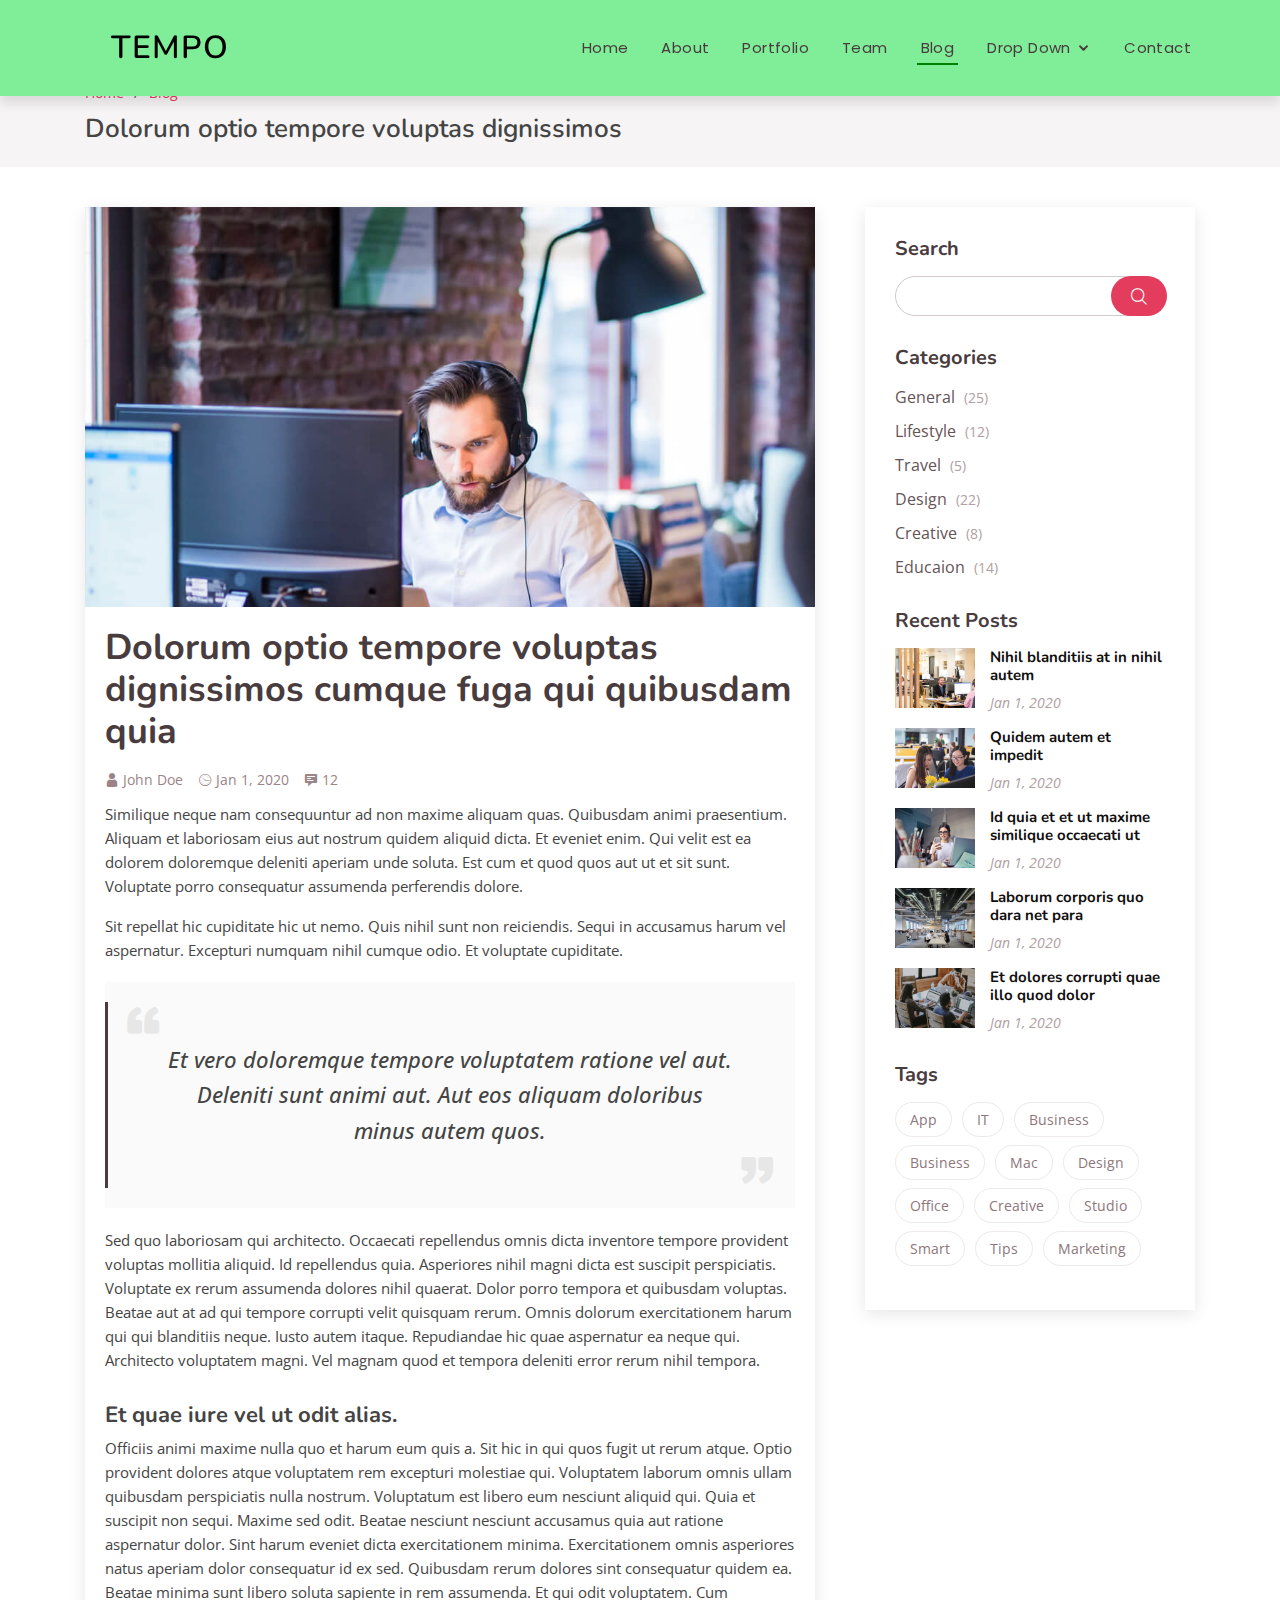
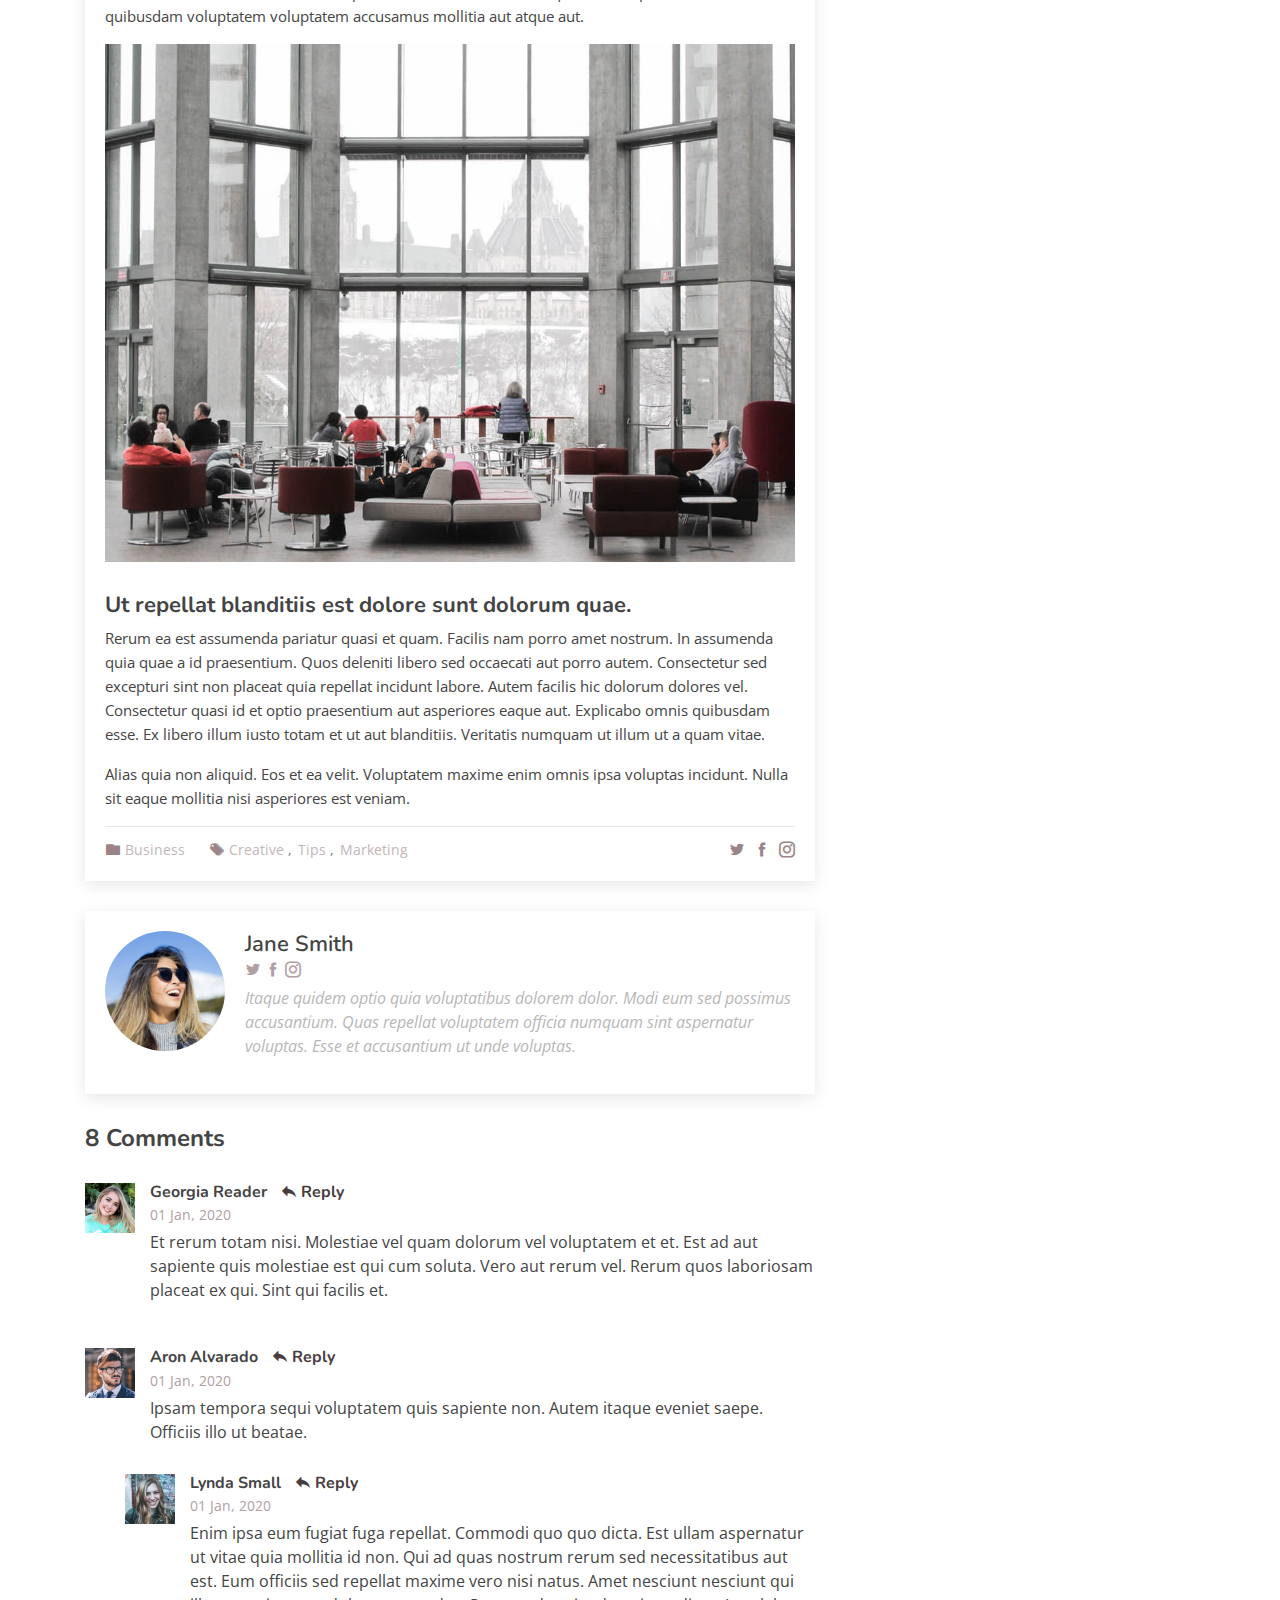
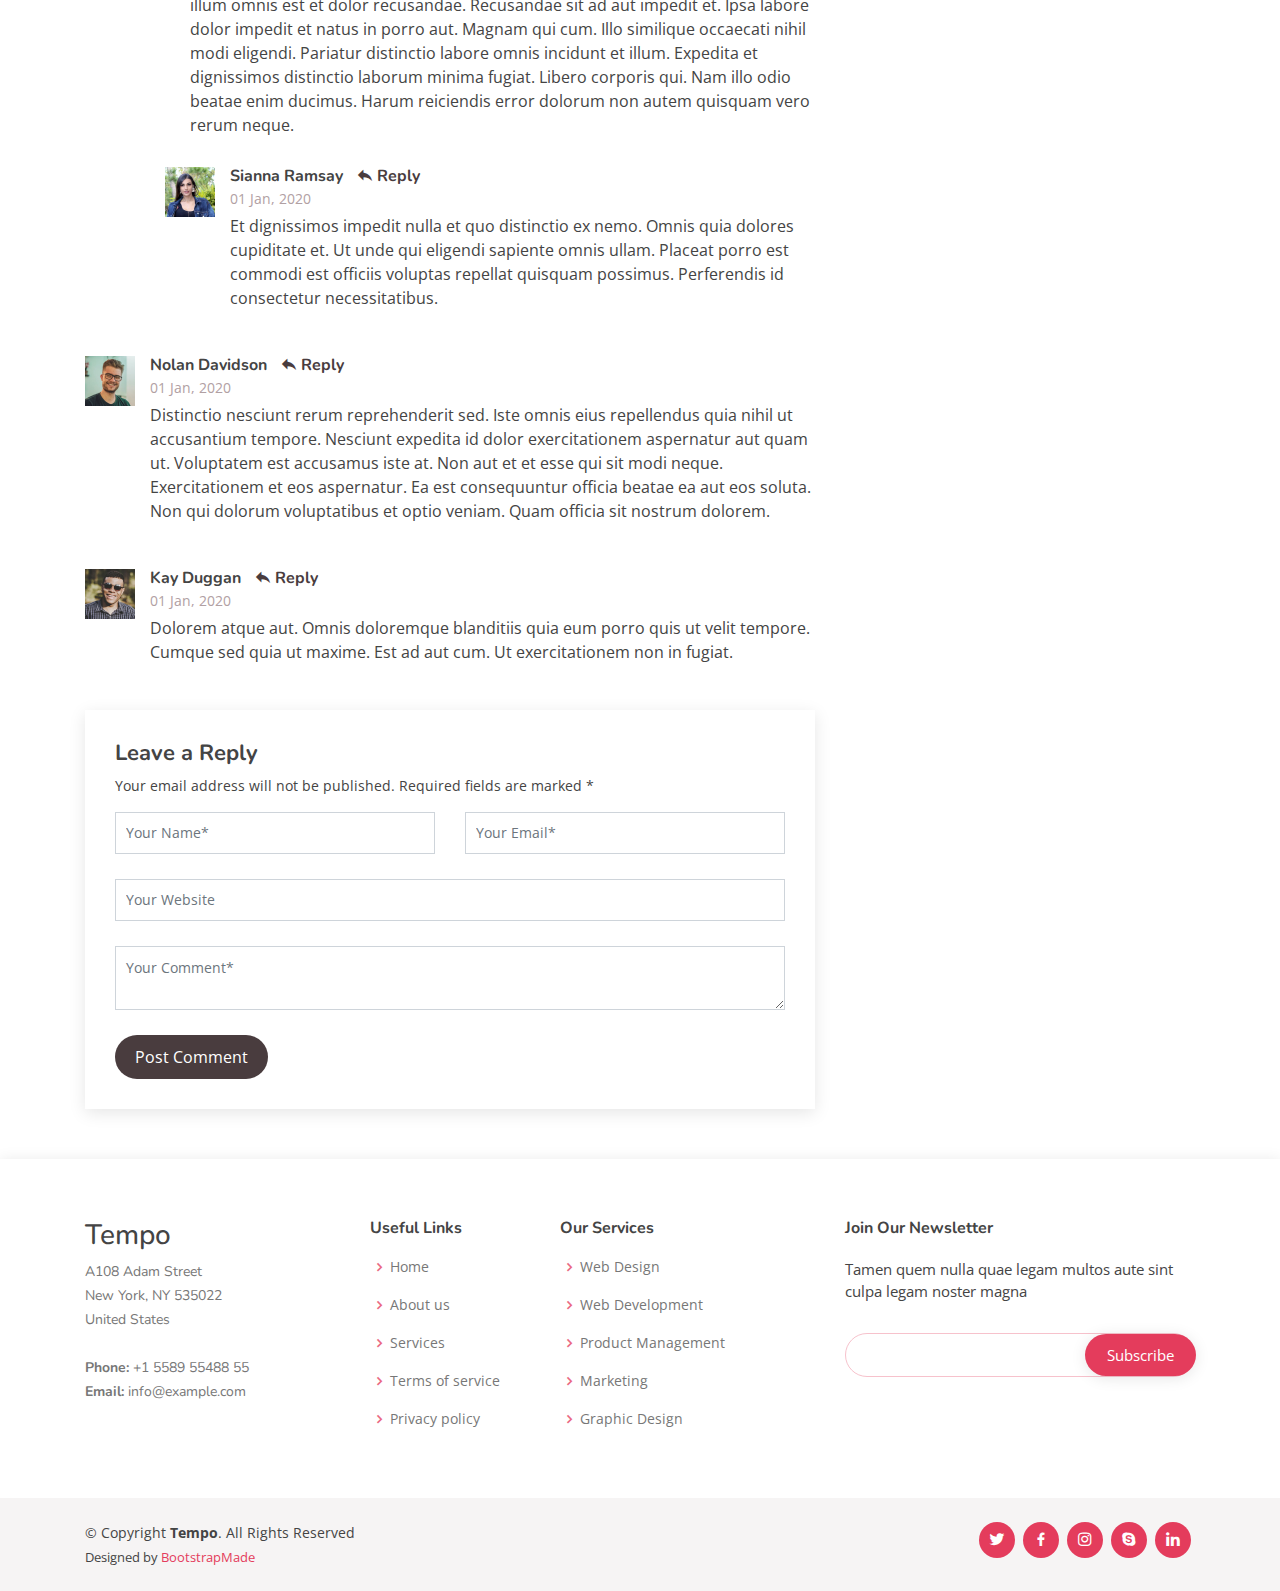
==== blog-single.html @ 58a2b062 "proyecto humus" ====
<!DOCTYPE html>
<html lang="en">

<head>
  <meta charset="utf-8">
  <meta content="width=device-width, initial-scale=1.0" name="viewport">

  <title>Blog Single - Tempo Bootstrap Template</title>
  <meta content="" name="descriptison">
  <meta content="" name="keywords">

  <!-- Favicons -->
  <link href="assets/img/favicon.png" rel="icon">
  <link href="assets/img/apple-touch-icon.png" rel="apple-touch-icon">

  <!-- Google Fonts -->
  <link href="https://fonts.googleapis.com/css?family=Open+Sans:300,300i,400,400i,600,600i,700,700i|Nunito:300,300i,400,400i,600,600i,700,700i|Poppins:300,300i,400,400i,500,500i,600,600i,700,700i" rel="stylesheet">

  <!-- Vendor CSS Files -->
  <link href="assets/vendor/bootstrap/css/bootstrap.min.css" rel="stylesheet">
  <link href="assets/vendor/icofont/icofont.min.css" rel="stylesheet">
  <link href="assets/vendor/boxicons/css/boxicons.min.css" rel="stylesheet">
  <link href="assets/vendor/remixicon/remixicon.css" rel="stylesheet">
  <link href="assets/vendor/venobox/venobox.css" rel="stylesheet">
  <link href="assets/vendor/owl.carousel/assets/owl.carousel.min.css" rel="stylesheet">

  <!-- Template Main CSS File -->
  <link href="assets/css/style.css" rel="stylesheet">

  <!-- =======================================================
  * Template Name: Tempo - v2.1.0
  * Template URL: https://bootstrapmade.com/tempo-free-onepage-bootstrap-theme/
  * Author: BootstrapMade.com
  * License: https://bootstrapmade.com/license/
  ======================================================== -->
</head>

<body>

  <!-- ======= Header ======= -->
  <header id="header" class="fixed-top header-inner-pages">
    <div class="container d-flex align-items-center">

      <h1 class="logo mr-auto"><a href="index.html">Tempo</a></h1>
      <!-- Uncomment below if you prefer to use an image logo -->
      <!-- <a href="index.html" class="logo mr-auto"><img src="assets/img/logo.png" alt="" class="img-fluid"></a>-->

      <nav class="nav-menu d-none d-lg-block">
        <ul>
          <li><a href="index.html">Home</a></li>
          <li><a href="#about">About</a></li>
        <!--  <li><a href="#services">Services</a></li> -->
          <li><a href="#portfolio">Portfolio</a></li>
          <li><a href="#team">Team</a></li>
          <li class="active"><a href="blog.html">Blog</a></li>
          <li class="drop-down"><a href="">Drop Down</a>
            <ul>
              <li><a href="#">Drop Down 1</a></li>
              <li class="drop-down"><a href="#">Deep Drop Down</a>
                <ul>
                  <li><a href="#">Deep Drop Down 1</a></li>
                  <li><a href="#">Deep Drop Down 2</a></li>
                  <li><a href="#">Deep Drop Down 3</a></li>
                  <li><a href="#">Deep Drop Down 4</a></li>
                  <li><a href="#">Deep Drop Down 5</a></li>
                </ul>
              </li>
              <li><a href="#">Drop Down 2</a></li>
              <li><a href="#">Drop Down 3</a></li>
              <li><a href="#">Drop Down 4</a></li>
            </ul>
          </li>
          <li><a href="#contact">Contact</a></li>

        </ul>
      </nav><!-- .nav-menu -->

    </div>
  </header><!-- End Header -->

  <main id="main">

    <!-- ======= Breadcrumbs ======= -->
    <section id="breadcrumbs" class="breadcrumbs">
      <div class="container">

        <ol>
          <li><a href="index.html">Home</a></li>
          <li><a href="blog.html">Blog</a></li>
        </ol>
        <h2>Dolorum optio tempore voluptas dignissimos</h2>

      </div>
    </section><!-- End Breadcrumbs -->

    <!-- ======= Blog Section ======= -->
    <section id="blog" class="blog">
      <div class="container">

        <div class="row">

          <div class="col-lg-8 entries">

            <article class="entry entry-single">

              <div class="entry-img">
                <img src="assets/img/blog-1.jpg" alt="" class="img-fluid">
              </div>

              <h2 class="entry-title">
                <a href="blog-single.html">Dolorum optio tempore voluptas dignissimos cumque fuga qui quibusdam quia</a>
              </h2>

              <div class="entry-meta">
                <ul>
                  <li class="d-flex align-items-center"><i class="icofont-user"></i> <a href="blog-single.html">John Doe</a></li>
                  <li class="d-flex align-items-center"><i class="icofont-wall-clock"></i> <a href="blog-single.html"><time datetime="2020-01-01">Jan 1, 2020</time></a></li>
                  <li class="d-flex align-items-center"><i class="icofont-comment"></i> <a href="blog-single.html">12</a></li>
                </ul>
              </div>

              <div class="entry-content">
                <p>
                  Similique neque nam consequuntur ad non maxime aliquam quas. Quibusdam animi praesentium. Aliquam et laboriosam eius aut nostrum quidem aliquid dicta.
                  Et eveniet enim. Qui velit est ea dolorem doloremque deleniti aperiam unde soluta. Est cum et quod quos aut ut et sit sunt. Voluptate porro consequatur assumenda perferendis dolore.
                </p>

                <p>
                  Sit repellat hic cupiditate hic ut nemo. Quis nihil sunt non reiciendis. Sequi in accusamus harum vel aspernatur. Excepturi numquam nihil cumque odio. Et voluptate cupiditate.
                </p>

                <blockquote>
                  <i class="icofont-quote-left quote-left"></i>
                  <p>
                    Et vero doloremque tempore voluptatem ratione vel aut. Deleniti sunt animi aut. Aut eos aliquam doloribus minus autem quos.
                  </p>
                  <i class="las la-quote-right quote-right"></i>
                  <i class="icofont-quote-right quote-right"></i>
                </blockquote>

                <p>
                  Sed quo laboriosam qui architecto. Occaecati repellendus omnis dicta inventore tempore provident voluptas mollitia aliquid. Id repellendus quia. Asperiores nihil magni dicta est suscipit perspiciatis. Voluptate ex rerum assumenda dolores nihil quaerat.
                  Dolor porro tempora et quibusdam voluptas. Beatae aut at ad qui tempore corrupti velit quisquam rerum. Omnis dolorum exercitationem harum qui qui blanditiis neque.
                  Iusto autem itaque. Repudiandae hic quae aspernatur ea neque qui. Architecto voluptatem magni. Vel magnam quod et tempora deleniti error rerum nihil tempora.
                </p>

                <h3>Et quae iure vel ut odit alias.</h3>
                <p>
                  Officiis animi maxime nulla quo et harum eum quis a. Sit hic in qui quos fugit ut rerum atque. Optio provident dolores atque voluptatem rem excepturi molestiae qui. Voluptatem laborum omnis ullam quibusdam perspiciatis nulla nostrum. Voluptatum est libero eum nesciunt aliquid qui.
                  Quia et suscipit non sequi. Maxime sed odit. Beatae nesciunt nesciunt accusamus quia aut ratione aspernatur dolor. Sint harum eveniet dicta exercitationem minima. Exercitationem omnis asperiores natus aperiam dolor consequatur id ex sed. Quibusdam rerum dolores sint consequatur quidem ea.
                  Beatae minima sunt libero soluta sapiente in rem assumenda. Et qui odit voluptatem. Cum quibusdam voluptatem voluptatem accusamus mollitia aut atque aut.
                </p>
                <img src="assets/img/blog-inside-post.jpg" class="img-fluid" alt="">

                <h3>Ut repellat blanditiis est dolore sunt dolorum quae.</h3>
                <p>
                  Rerum ea est assumenda pariatur quasi et quam. Facilis nam porro amet nostrum. In assumenda quia quae a id praesentium. Quos deleniti libero sed occaecati aut porro autem. Consectetur sed excepturi sint non placeat quia repellat incidunt labore. Autem facilis hic dolorum dolores vel.
                  Consectetur quasi id et optio praesentium aut asperiores eaque aut. Explicabo omnis quibusdam esse. Ex libero illum iusto totam et ut aut blanditiis. Veritatis numquam ut illum ut a quam vitae.
                </p>
                <p>
                  Alias quia non aliquid. Eos et ea velit. Voluptatem maxime enim omnis ipsa voluptas incidunt. Nulla sit eaque mollitia nisi asperiores est veniam.
                </p>

              </div>

              <div class="entry-footer clearfix">
                <div class="float-left">
                  <i class="icofont-folder"></i>
                  <ul class="cats">
                    <li><a href="#">Business</a></li>
                  </ul>

                  <i class="icofont-tags"></i>
                  <ul class="tags">
                    <li><a href="#">Creative</a></li>
                    <li><a href="#">Tips</a></li>
                    <li><a href="#">Marketing</a></li>
                  </ul>
                </div>

                <div class="float-right share">
                  <a href="" title="Share on Twitter"><i class="icofont-twitter"></i></a>
                  <a href="" title="Share on Facebook"><i class="icofont-facebook"></i></a>
                  <a href="" title="Share on Instagram"><i class="icofont-instagram"></i></a>
                </div>

              </div>

            </article><!-- End blog entry -->

            <div class="blog-author clearfix">
              <img src="assets/img/blog-author.jpg" class="rounded-circle float-left" alt="">
              <h4>Jane Smith</h4>
              <div class="social-links">
                <a href="https://twitters.com/#"><i class="icofont-twitter"></i></a>
                <a href="https://facebook.com/#"><i class="icofont-facebook"></i></a>
                <a href="https://instagram.com/#"><i class="icofont-instagram"></i></a>
              </div>
              <p>
                Itaque quidem optio quia voluptatibus dolorem dolor. Modi eum sed possimus accusantium. Quas repellat voluptatem officia numquam sint aspernatur voluptas. Esse et accusantium ut unde voluptas.
              </p>
            </div><!-- End blog author bio -->

            <div class="blog-comments">

              <h4 class="comments-count">8 Comments</h4>

              <div id="comment-1" class="comment clearfix">
                <img src="assets/img/comments-1.jpg" class="comment-img  float-left" alt="">
                <h5><a href="">Georgia Reader</a> <a href="#" class="reply"><i class="icofont-reply"></i> Reply</a></h5>
                <time datetime="2020-01-01">01 Jan, 2020</time>
                <p>
                  Et rerum totam nisi. Molestiae vel quam dolorum vel voluptatem et et. Est ad aut sapiente quis molestiae est qui cum soluta.
                  Vero aut rerum vel. Rerum quos laboriosam placeat ex qui. Sint qui facilis et.
                </p>

              </div><!-- End comment #1 -->

              <div id="comment-2" class="comment clearfix">
                <img src="assets/img/comments-2.jpg" class="comment-img  float-left" alt="">
                <h5><a href="">Aron Alvarado</a> <a href="#" class="reply"><i class="icofont-reply"></i> Reply</a></h5>
                <time datetime="2020-01-01">01 Jan, 2020</time>
                <p>
                  Ipsam tempora sequi voluptatem quis sapiente non. Autem itaque eveniet saepe. Officiis illo ut beatae.
                </p>

                <div id="comment-reply-1" class="comment comment-reply clearfix">
                  <img src="assets/img/comments-3.jpg" class="comment-img  float-left" alt="">
                  <h5><a href="">Lynda Small</a> <a href="#" class="reply"><i class="icofont-reply"></i> Reply</a></h5>
                  <time datetime="2020-01-01">01 Jan, 2020</time>
                  <p>
                    Enim ipsa eum fugiat fuga repellat. Commodi quo quo dicta. Est ullam aspernatur ut vitae quia mollitia id non. Qui ad quas nostrum rerum sed necessitatibus aut est. Eum officiis sed repellat maxime vero nisi natus. Amet nesciunt nesciunt qui illum omnis est et dolor recusandae.

                    Recusandae sit ad aut impedit et. Ipsa labore dolor impedit et natus in porro aut. Magnam qui cum. Illo similique occaecati nihil modi eligendi. Pariatur distinctio labore omnis incidunt et illum. Expedita et dignissimos distinctio laborum minima fugiat.

                    Libero corporis qui. Nam illo odio beatae enim ducimus. Harum reiciendis error dolorum non autem quisquam vero rerum neque.
                  </p>

                  <div id="comment-reply-2" class="comment comment-reply clearfix">
                    <img src="assets/img/comments-4.jpg" class="comment-img  float-left" alt="">
                    <h5><a href="">Sianna Ramsay</a> <a href="#" class="reply"><i class="icofont-reply"></i> Reply</a></h5>
                    <time datetime="2020-01-01">01 Jan, 2020</time>
                    <p>
                      Et dignissimos impedit nulla et quo distinctio ex nemo. Omnis quia dolores cupiditate et. Ut unde qui eligendi sapiente omnis ullam. Placeat porro est commodi est officiis voluptas repellat quisquam possimus. Perferendis id consectetur necessitatibus.
                    </p>

                  </div><!-- End comment reply #2-->

                </div><!-- End comment reply #1-->

              </div><!-- End comment #2-->

              <div id="comment-3" class="comment clearfix">
                <img src="assets/img/comments-5.jpg" class="comment-img  float-left" alt="">
                <h5><a href="">Nolan Davidson</a> <a href="#" class="reply"><i class="icofont-reply"></i> Reply</a></h5>
                <time datetime="2020-01-01">01 Jan, 2020</time>
                <p>
                  Distinctio nesciunt rerum reprehenderit sed. Iste omnis eius repellendus quia nihil ut accusantium tempore. Nesciunt expedita id dolor exercitationem aspernatur aut quam ut. Voluptatem est accusamus iste at.
                  Non aut et et esse qui sit modi neque. Exercitationem et eos aspernatur. Ea est consequuntur officia beatae ea aut eos soluta. Non qui dolorum voluptatibus et optio veniam. Quam officia sit nostrum dolorem.
                </p>

              </div><!-- End comment #3 -->

              <div id="comment-4" class="comment clearfix">
                <img src="assets/img/comments-6.jpg" class="comment-img  float-left" alt="">
                <h5><a href="">Kay Duggan</a> <a href="#" class="reply"><i class="icofont-reply"></i> Reply</a></h5>
                <time datetime="2020-01-01">01 Jan, 2020</time>
                <p>
                  Dolorem atque aut. Omnis doloremque blanditiis quia eum porro quis ut velit tempore. Cumque sed quia ut maxime. Est ad aut cum. Ut exercitationem non in fugiat.
                </p>

              </div><!-- End comment #4 -->

              <div class="reply-form">
                <h4>Leave a Reply</h4>
                <p>Your email address will not be published. Required fields are marked * </p>
                <form action="">
                  <div class="row">
                    <div class="col-md-6 form-group">
                      <input name="name" type="text" class="form-control" placeholder="Your Name*">
                    </div>
                    <div class="col-md-6 form-group">
                      <input name="email" type="text" class="form-control" placeholder="Your Email*">
                    </div>
                  </div>
                  <div class="row">
                    <div class="col form-group">
                      <input name="website" type="text" class="form-control" placeholder="Your Website">
                    </div>
                  </div>
                  <div class="row">
                    <div class="col form-group">
                      <textarea name="comment" class="form-control" placeholder="Your Comment*"></textarea>
                    </div>
                  </div>
                  <button type="submit" class="btn btn-primary">Post Comment</button>

                </form>

              </div>

            </div><!-- End blog comments -->

          </div><!-- End blog entries list -->

          <div class="col-lg-4">

            <div class="sidebar">

              <h3 class="sidebar-title">Search</h3>
              <div class="sidebar-item search-form">
                <form action="">
                  <input type="text">
                  <button type="submit"><i class="icofont-search"></i></button>
                </form>

              </div><!-- End sidebar search formn-->

              <h3 class="sidebar-title">Categories</h3>
              <div class="sidebar-item categories">
                <ul>
                  <li><a href="#">General <span>(25)</span></a></li>
                  <li><a href="#">Lifestyle <span>(12)</span></a></li>
                  <li><a href="#">Travel <span>(5)</span></a></li>
                  <li><a href="#">Design <span>(22)</span></a></li>
                  <li><a href="#">Creative <span>(8)</span></a></li>
                  <li><a href="#">Educaion <span>(14)</span></a></li>
                </ul>

              </div><!-- End sidebar categories-->

              <h3 class="sidebar-title">Recent Posts</h3>
              <div class="sidebar-item recent-posts">
                <div class="post-item clearfix">
                  <img src="assets/img/blog-recent-1.jpg" alt="">
                  <h4><a href="blog-single.html">Nihil blanditiis at in nihil autem</a></h4>
                  <time datetime="2020-01-01">Jan 1, 2020</time>
                </div>

                <div class="post-item clearfix">
                  <img src="assets/img/blog-recent-2.jpg" alt="">
                  <h4><a href="blog-single.html">Quidem autem et impedit</a></h4>
                  <time datetime="2020-01-01">Jan 1, 2020</time>
                </div>

                <div class="post-item clearfix">
                  <img src="assets/img/blog-recent-3.jpg" alt="">
                  <h4><a href="blog-single.html">Id quia et et ut maxime similique occaecati ut</a></h4>
                  <time datetime="2020-01-01">Jan 1, 2020</time>
                </div>

                <div class="post-item clearfix">
                  <img src="assets/img/blog-recent-4.jpg" alt="">
                  <h4><a href="blog-single.html">Laborum corporis quo dara net para</a></h4>
                  <time datetime="2020-01-01">Jan 1, 2020</time>
                </div>

                <div class="post-item clearfix">
                  <img src="assets/img/blog-recent-5.jpg" alt="">
                  <h4><a href="blog-single.html">Et dolores corrupti quae illo quod dolor</a></h4>
                  <time datetime="2020-01-01">Jan 1, 2020</time>
                </div>

              </div><!-- End sidebar recent posts-->

              <h3 class="sidebar-title">Tags</h3>
              <div class="sidebar-item tags">
                <ul>
                  <li><a href="#">App</a></li>
                  <li><a href="#">IT</a></li>
                  <li><a href="#">Business</a></li>
                  <li><a href="#">Business</a></li>
                  <li><a href="#">Mac</a></li>
                  <li><a href="#">Design</a></li>
                  <li><a href="#">Office</a></li>
                  <li><a href="#">Creative</a></li>
                  <li><a href="#">Studio</a></li>
                  <li><a href="#">Smart</a></li>
                  <li><a href="#">Tips</a></li>
                  <li><a href="#">Marketing</a></li>
                </ul>

              </div><!-- End sidebar tags-->

            </div><!-- End sidebar -->

          </div><!-- End blog sidebar -->

        </div>

      </div>
    </section><!-- End Blog Section -->

  </main><!-- End #main -->

  <!-- ======= Footer ======= -->
  <footer id="footer">

    <div class="footer-top">
      <div class="container">
        <div class="row">

          <div class="col-lg-3 col-md-6 footer-contact">
            <h3>Tempo</h3>
            <p>
              A108 Adam Street <br>
              New York, NY 535022<br>
              United States <br><br>
              <strong>Phone:</strong> +1 5589 55488 55<br>
              <strong>Email:</strong> info@example.com<br>
            </p>
          </div>

          <div class="col-lg-2 col-md-6 footer-links">
            <h4>Useful Links</h4>
            <ul>
              <li><i class="bx bx-chevron-right"></i> <a href="#">Home</a></li>
              <li><i class="bx bx-chevron-right"></i> <a href="#">About us</a></li>
              <li><i class="bx bx-chevron-right"></i> <a href="#">Services</a></li>
              <li><i class="bx bx-chevron-right"></i> <a href="#">Terms of service</a></li>
              <li><i class="bx bx-chevron-right"></i> <a href="#">Privacy policy</a></li>
            </ul>
          </div>

          <div class="col-lg-3 col-md-6 footer-links">
            <h4>Our Services</h4>
            <ul>
              <li><i class="bx bx-chevron-right"></i> <a href="#">Web Design</a></li>
              <li><i class="bx bx-chevron-right"></i> <a href="#">Web Development</a></li>
              <li><i class="bx bx-chevron-right"></i> <a href="#">Product Management</a></li>
              <li><i class="bx bx-chevron-right"></i> <a href="#">Marketing</a></li>
              <li><i class="bx bx-chevron-right"></i> <a href="#">Graphic Design</a></li>
            </ul>
          </div>

          <div class="col-lg-4 col-md-6 footer-newsletter">
            <h4>Join Our Newsletter</h4>
            <p>Tamen quem nulla quae legam multos aute sint culpa legam noster magna</p>
            <form action="" method="post">
              <input type="email" name="email"><input type="submit" value="Subscribe">
            </form>
          </div>

        </div>
      </div>
    </div>

    <div class="container d-md-flex py-4">

      <div class="mr-md-auto text-center text-md-left">
        <div class="copyright">
          &copy; Copyright <strong><span>Tempo</span></strong>. All Rights Reserved
        </div>
        <div class="credits">
          <!-- All the links in the footer should remain intact. -->
          <!-- You can delete the links only if you purchased the pro version. -->
          <!-- Licensing information: https://bootstrapmade.com/license/ -->
          <!-- Purchase the pro version with working PHP/AJAX contact form: https://bootstrapmade.com/tempo-free-onepage-bootstrap-theme/ -->
          Designed by <a href="https://bootstrapmade.com/">BootstrapMade</a>
        </div>
      </div>
      <div class="social-links text-center text-md-right pt-3 pt-md-0">
        <a href="#" class="twitter"><i class="bx bxl-twitter"></i></a>
        <a href="#" class="facebook"><i class="bx bxl-facebook"></i></a>
        <a href="#" class="instagram"><i class="bx bxl-instagram"></i></a>
        <a href="#" class="google-plus"><i class="bx bxl-skype"></i></a>
        <a href="#" class="linkedin"><i class="bx bxl-linkedin"></i></a>
      </div>
    </div>
  </footer><!-- End Footer -->

  <a href="#" class="back-to-top"><i class="ri-arrow-up-line"></i></a>

  <!-- Vendor JS Files -->
  <script src="assets/vendor/jquery/jquery.min.js"></script>
  <script src="assets/vendor/bootstrap/js/bootstrap.bundle.min.js"></script>
  <script src="assets/vendor/jquery.easing/jquery.easing.min.js"></script>
  <script src="assets/vendor/php-email-form/validate.js"></script>
  <script src="assets/vendor/isotope-layout/isotope.pkgd.min.js"></script>
  <script src="assets/vendor/venobox/venobox.min.js"></script>
  <script src="assets/vendor/owl.carousel/owl.carousel.min.js"></script>

  <!-- Template Main JS File -->
  <script src="assets/js/main.js"></script>

</body>

</html>
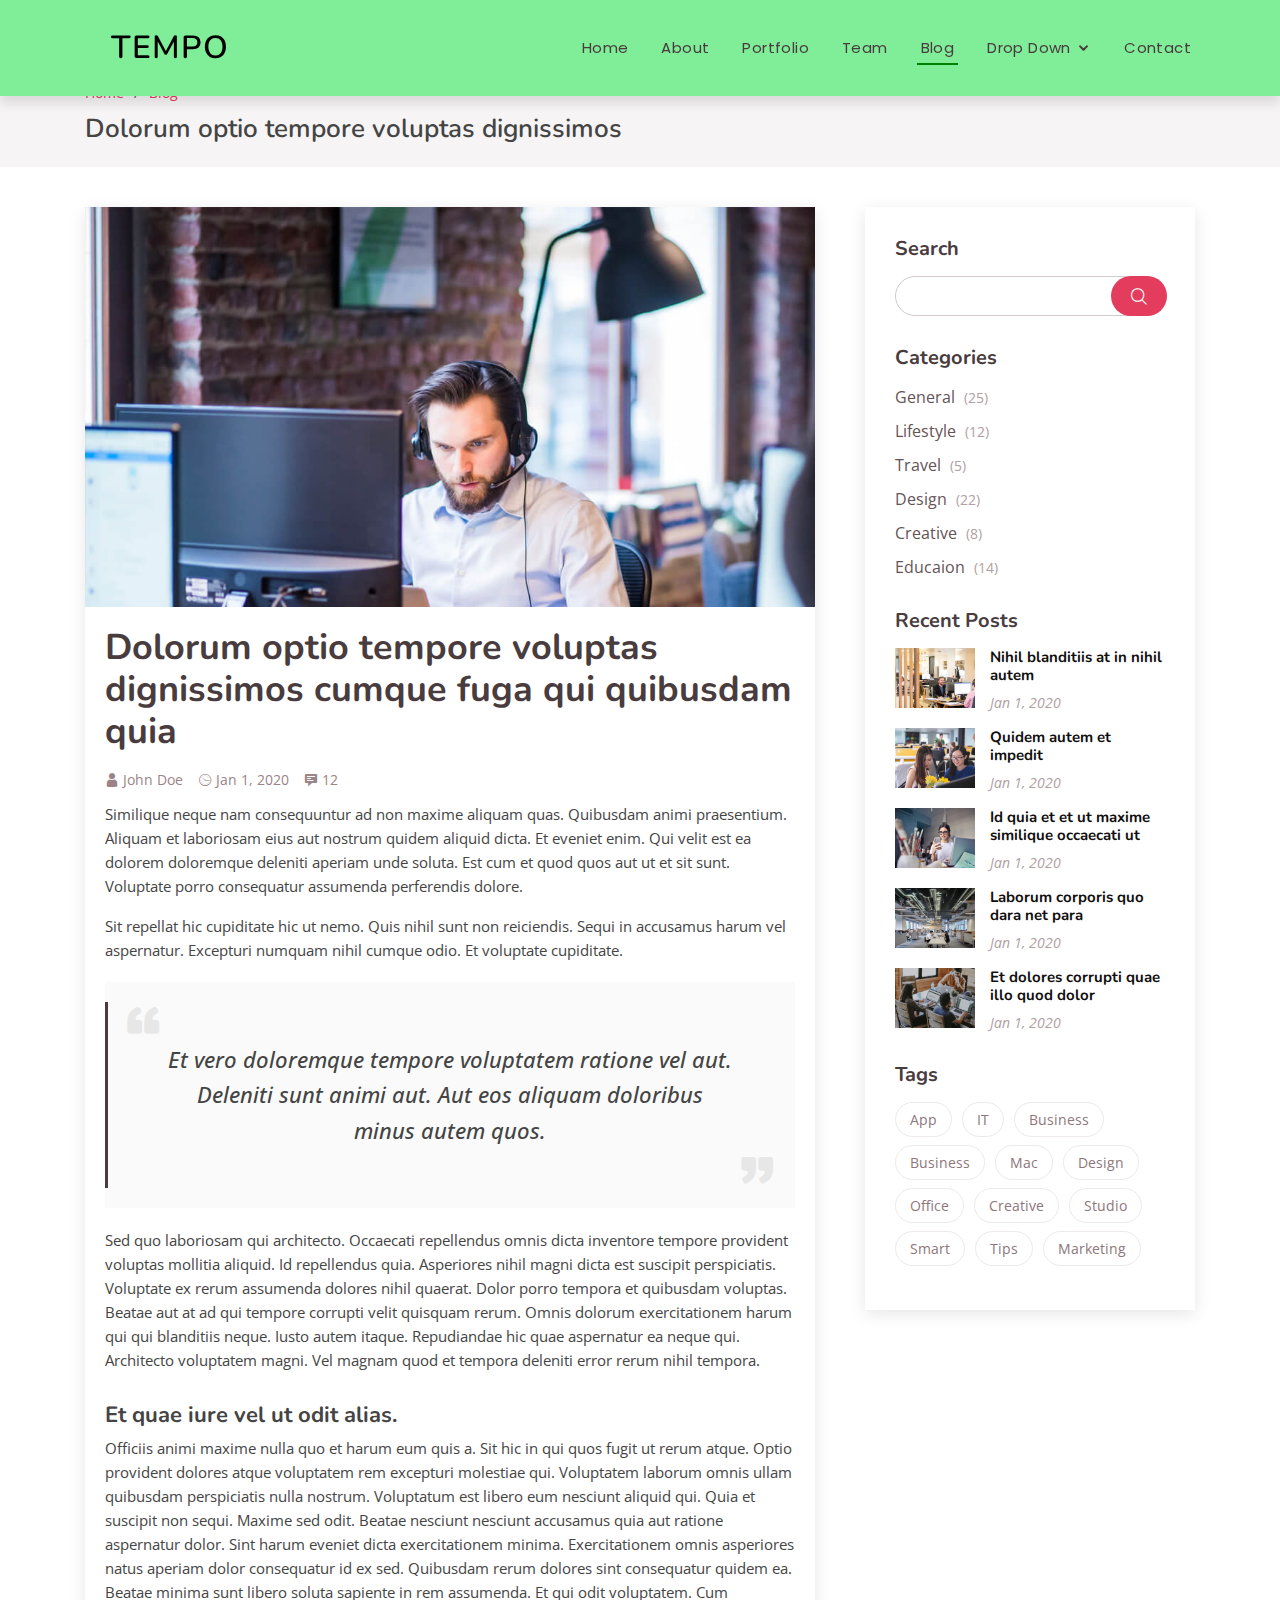
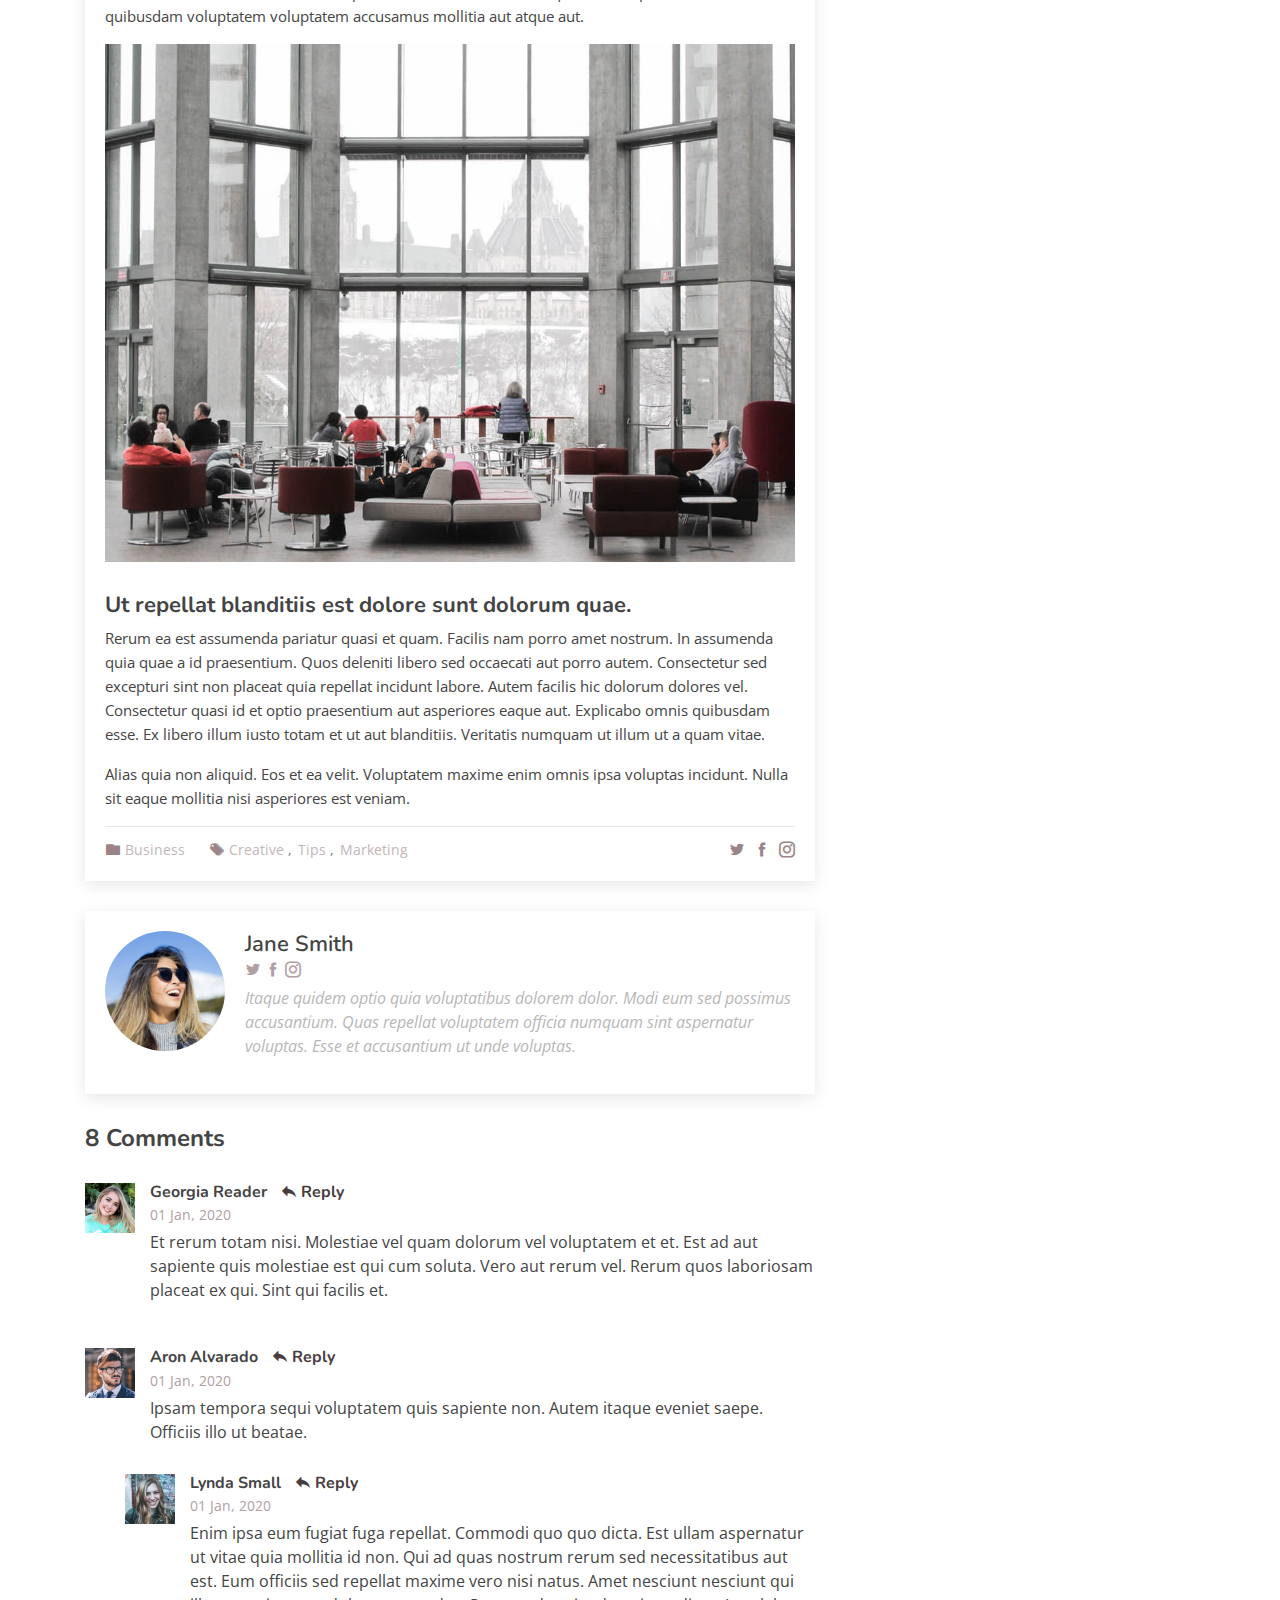
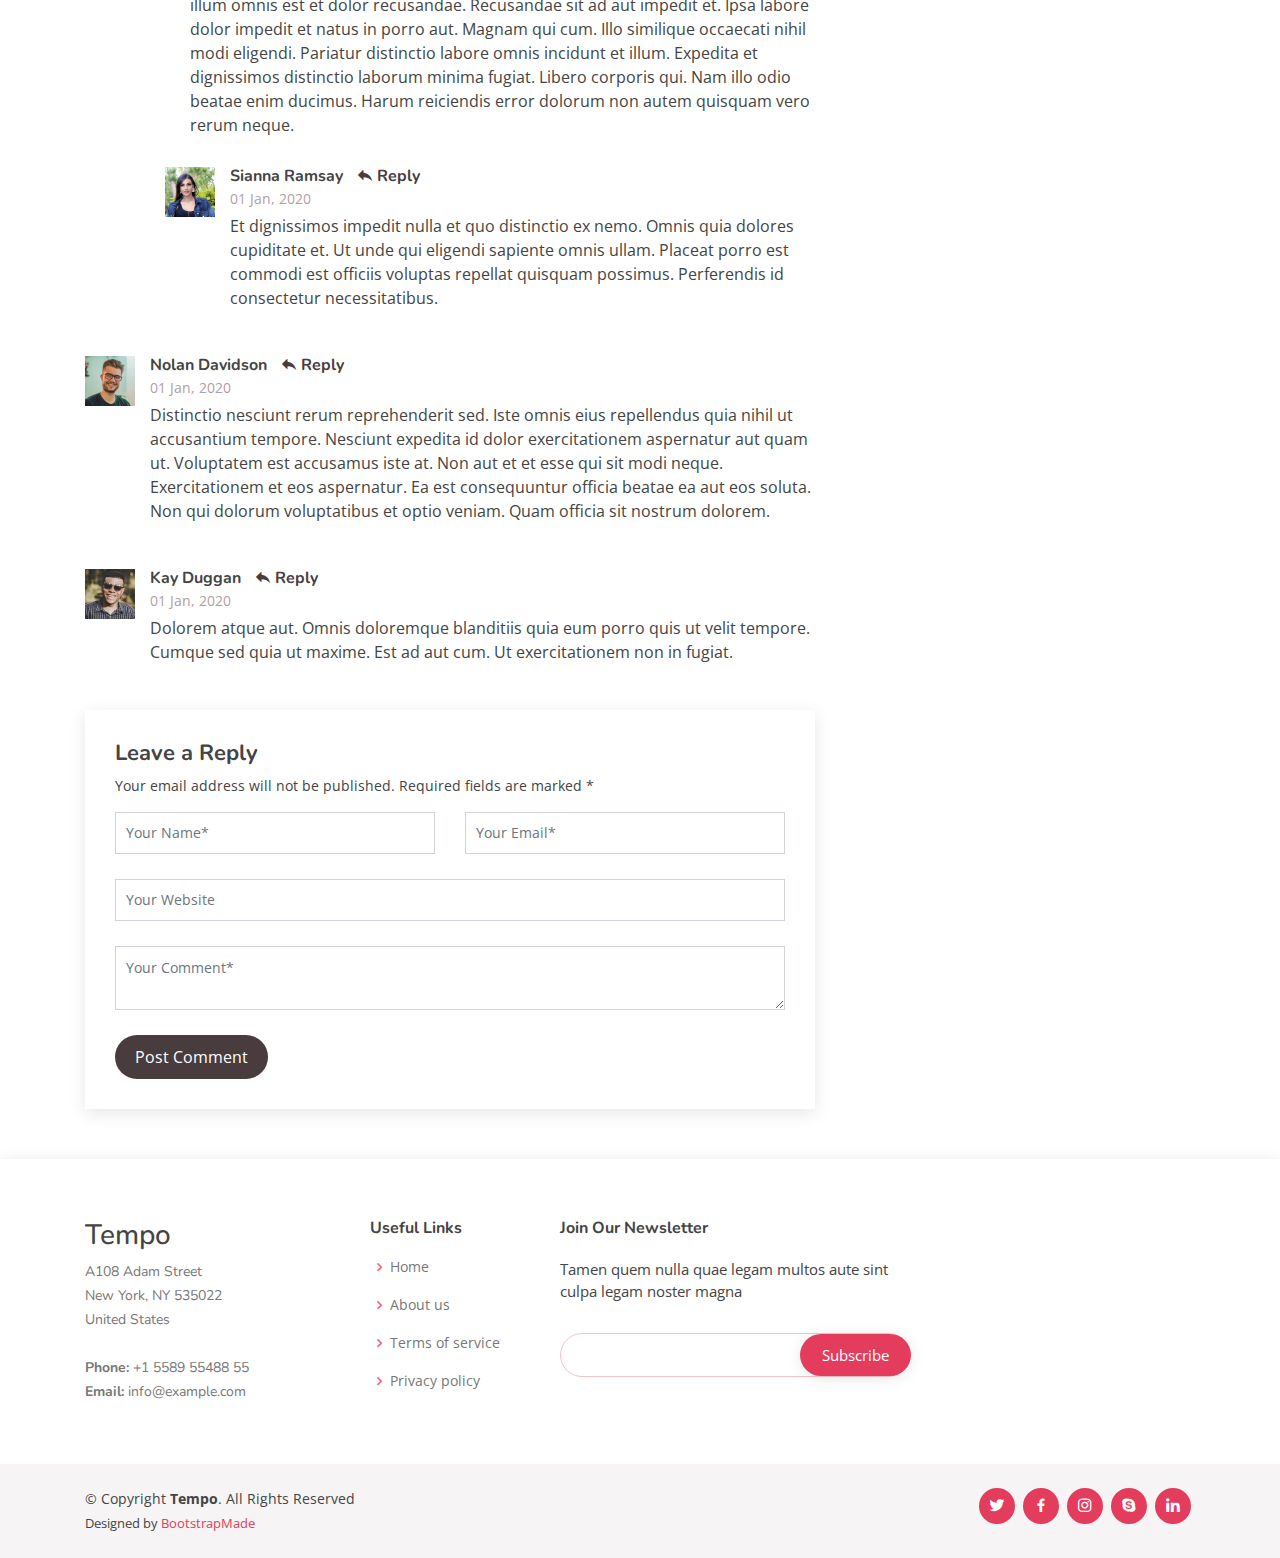
==== commit 709805cf: "avances" ====
--- a/blog-single.html
+++ b/blog-single.html
@@ -416,13 +416,13 @@
             <ul>
               <li><i class="bx bx-chevron-right"></i> <a href="#">Home</a></li>
               <li><i class="bx bx-chevron-right"></i> <a href="#">About us</a></li>
-              <li><i class="bx bx-chevron-right"></i> <a href="#">Services</a></li>
+             <!-- <li><i class="bx bx-chevron-right"></i> <a href="#">Services</a></li>-->
               <li><i class="bx bx-chevron-right"></i> <a href="#">Terms of service</a></li>
               <li><i class="bx bx-chevron-right"></i> <a href="#">Privacy policy</a></li>
             </ul>
           </div>
 
-          <div class="col-lg-3 col-md-6 footer-links">
+       <!---   <div class="col-lg-3 col-md-6 footer-links">
             <h4>Our Services</h4>
             <ul>
               <li><i class="bx bx-chevron-right"></i> <a href="#">Web Design</a></li>
@@ -431,7 +431,7 @@
               <li><i class="bx bx-chevron-right"></i> <a href="#">Marketing</a></li>
               <li><i class="bx bx-chevron-right"></i> <a href="#">Graphic Design</a></li>
             </ul>
-          </div>
+          </div>-->
 
           <div class="col-lg-4 col-md-6 footer-newsletter">
             <h4>Join Our Newsletter</h4>
--- a/assets/css/style.css
+++ b/assets/css/style.css
@@ -516,11 +516,16 @@
 #about {
   width: 100%;
   height: 100vh;
-  background: url("../img/About.jpg") top center;
+  background: url("../img/about2.jpg") top center ;
+  background-repeat: no-repeat;
   background-size: cover;
   position: relative;
   color: black;
-}
+  text-align: justify;
+}
+
+  
+
 .about .content h3 {
   font-weight: 600;
   font-size: 26px;
@@ -565,11 +570,11 @@
   border-radius: 50px;
   transition: 0.3s;
   line-height: 1;
-  color:  white;
+  color: #61e294;
   -webkit-animation-delay: 0.8s;
   animation-delay: 0.8s;
   margin-top: 6px;
-  border: 2px solid  white;
+  border: 2px solid  #61e294;
 }
 
 .about .content .btn-learn-more:hover {
@@ -788,7 +793,9 @@
   z-index: 3;
   transition: all ease-in-out 0.3s;
   background: #e43c5c;
-  padding: 15px 20px;
+  padding: 2px 2px;
+  width: 201px;
+  height: 30px;
 }
 
 .portfolio .portfolio-item .portfolio-info h4 {
